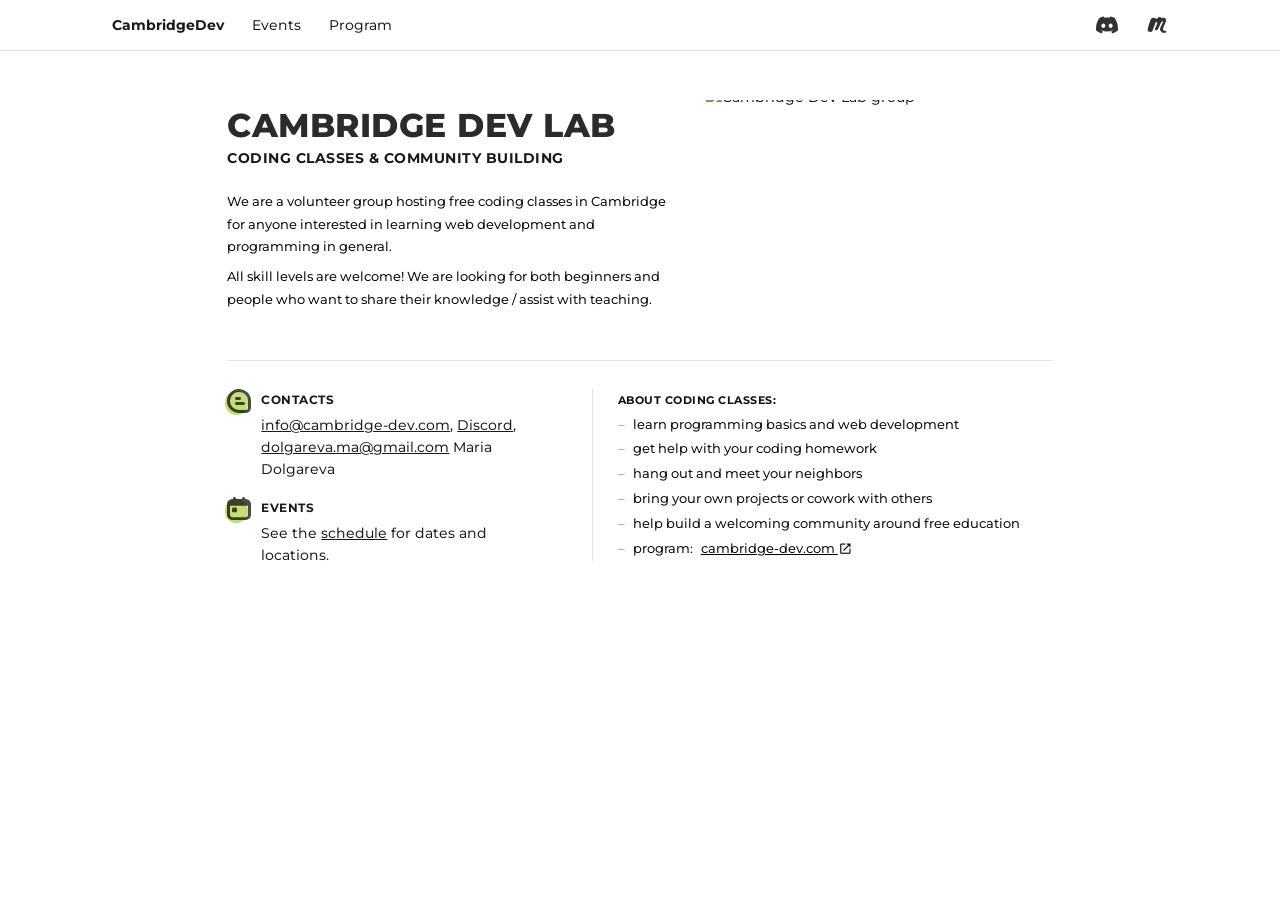
==== index.html @ 987d5553 "temporary styles" ====
<!DOCTYPE html>
<html lang="en">
<head>
  <meta charset="UTF-8" />
  <meta name="viewport" content="width=device-width, initial-scale=1.0" />
  <title>Cambridge Dev Lab</title>
  <link rel="icon" href="favicon.ico" />
  <link rel="preconnect" href="https://fonts.googleapis.com" />
  <link rel="preconnect" href="https://fonts.gstatic.com" crossorigin />
  <link href="https://fonts.googleapis.com/css2?family=Montserrat:wght@400;450;550;600;650;700;800&display=swap" rel="stylesheet" />
  <link rel="stylesheet" href="https://fonts.googleapis.com/css2?family=Material+Symbols+Outlined:opsz,wght,FILL,GRAD@24,400,0,0" />
  <link rel="stylesheet" href="style.css" />
</head>
<body>

<nav>
  <a href="index.html" class="brand">CambridgeDev</a>
  <a href="events.html" class="nav-link">Events</a>
  <a href="https://cambridge-dev.com/program" target="_blank" class="nav-link">Program</a>
  <span class="spacer"></span>
  <div class="nav-icons">
    <a href="https://discord.gg/wAMEqRMbdm" target="_blank" aria-label="Discord">
      <img src="images/discord.svg" alt="Discord" />
    </a>
    <a href="https://www.meetup.com/boston-web-dev-class" target="_blank" aria-label="Meetup">
      <img src="images/meetup.svg" alt="Meetup" />
    </a>
  </div>
</nav>

<main>
  <!-- HERO -->
  <section class="hero">
    <div class="hero-left">
      <h1>Cambridge Dev Lab</h1>
      <p class="subtitle">Coding classes & Community Building</p>
      <p>We are a volunteer group hosting free coding classes in Cambridge for anyone interested in learning web development and programming in general.</p>
      <p>All skill levels are welcome! We are looking for both beginners and people who want to share their knowledge / assist with teaching.</p>
    </div>

    <div class="hero-image">
      <img src="https://devclass-org.s3.us-east-2.amazonaws.com/devclass_group_photo_3.png" alt="Cambridge Dev Lab group" />
    </div>
  </section>

  <!-- INFO + ABOUT GRID -->
  <div class="content-grid">
    <div class="content-col">
      <div class="info-item">
        <div class="icon">
          <img src="images/comment.svg" alt="" />
        </div>
        <div>
          <strong class="label">Contacts</strong>
          <span>
            <a href="mailto:info@cambridge-dev.com">info@cambridge-dev.com</a>,
            <a href="https://discord.gg/wAMEqRMbdm">Discord</a>,
            <a href="mailto:dolgareva.ma@gmail.com">dolgareva.ma@gmail.com</a> Maria Dolgareva
          </span>
        </div>
      </div>

      <div class="info-item">
        <div class="icon">
          <img src="images/calendar-day.svg" alt="" />
        </div>
        <div>
          <strong class="label">Events</strong>
          <span>
            <!--Every Monday and Wednesday.<br> -->
            See the <a href="events.html">schedule</a> for dates and locations.
          </span>
        </div>
      </div>
    </div>

    <div class="content-col">
      <section class="about">
        <h2>About coding classes:</h2>
        <ul>
          <li>learn programming basics and web development</li>
          <li>get help with your coding homework</li>
          <li>hang out and meet your neighbors</li>
          <li>bring your own projects or cowork with others</li>
          <li>help build a welcoming community around free education</li>
          <li>program: <a href="https://cambridge-dev.com" target="_blank">cambridge-dev.com <span class="material-symbols-outlined">open_in_new</span></a></li>
        </ul>
      </section>
    </div>
  </div>
</main>

</body>
</html>
---- style.css ----
*, *::before, *::after { box-sizing: border-box; margin: 0; padding: 0; }

html {
  font-size: 14px;
  line-height: 22px;
  font-family: "Montserrat", sans-serif;
  font-weight: 450;
}

@media (max-width: 600px) {
  html { font-size: 17px; line-height: 26px; }
}

body {
  color: #1a1a1a;
  background: #fff;
  width: 100%;
}

/* NAV */
nav {
  display: flex;
  align-items: center;
  padding: 14px min(8rem, 10vw);
  border-bottom: 1px solid rgba(0,0,0,0.1);
  gap: 2rem;
}

nav .brand {
  font-weight: 700;
  font-size: 1rem;
  text-decoration: none;
  color: #1a1a1a;
}

nav a {
  font-size: 1rem;
  text-decoration: none;
  color: #1a1a1a;
}

nav a:hover { color: #555; }


@media (max-width: 480px) {
  nav .nav-link { display: none; }
}

nav .spacer { flex: 1; }

nav .nav-icons {
  display: flex;
  align-items: center;
  gap: 2rem;
}

nav .nav-icons a {
  display: flex;
  align-items: center;
  opacity: 0.8;
}

nav .nav-icons a:hover { opacity: 1; }

nav .nav-icons img {
  width: 22px;
  height: 22px;
}

/* MAIN */
main {
  max-width: 75rem;
  margin: 0 auto;
  padding: 0 min(8rem, 10vw) 10rem;
}

/* HERO */
.hero {
  display: flex;
  align-items: flex-start;
  gap: 2rem;
  margin-top: min(4rem, 8dvh);
  margin-bottom: 3rem;
}

.hero-left {
  flex: 1;
  min-width: 0;
}

.hero-left h1 {
  font-size: min(2.35rem, 11vw);
  font-weight: 800;
  margin-bottom: 0.3rem;
  letter-spacing: 0.5px;
  text-transform: uppercase;
  color: rgba(0,0,0,0.83);
  line-height: 1.1;
}

.hero-left .subtitle {
  font-weight: 700;
  font-size: 1rem;
  letter-spacing: 0.5px;
  text-transform: uppercase;
  color: rgba(0,0,0,0.9);
  margin-bottom: 1.4rem;
}

.hero-left p {
  font-size: 0.95rem;
  line-height: 1.63rem;
  color: rgba(0,0,0,1);
  margin-bottom: 0.5rem;
}

.hero-image {
  flex: 0 0 42%;
  max-width: 42%;
  margin-top: -1rem;
  margin-top: -0.5rem;
}

.hero-image {
  overflow: hidden;
}

.hero-image img {
  width: 100%;
  height: auto;
  display: block;
  border-radius: 0.1rem;
  margin-top: -14px;
}

@media (max-width: 680px) {
  .hero { flex-direction: column; }
  .hero-image { flex: none; max-width: 100%; margin-top: 0; }
}

/* CONTENT GRID */
.content-grid {
  display: grid;
  grid-template-columns: 1fr 1.4fr;
  gap: 2rem 2.5rem;
  border-top: 1px solid rgba(0,0,0,0.1);
  padding-top: 2rem;
}

@media (max-width: 600px) {
  .content-grid { grid-template-columns: 1fr; }
}

.content-col {
  display: flex;
  flex-direction: column;
  gap: 1.2rem;
}

/* INFO ITEMS */
.info-item {
  display: flex;
  align-items: flex-start;
  gap: 0.75rem;
  font-size: 0.97rem;
}

.info-item .icon {
  flex-shrink: 0;
  width: 1.7rem;
  height: 1.7rem;
  position: relative;
}

.info-item .icon::before {
  position: absolute;
  content: '';
  background-color: rgba(157, 199, 30, 0.463);
  background-color: rgba(157, 199, 30, 0.6);
  width: 100%;
  height: 100%;
  border-radius: 100%;
  margin-left: -10%;
  margin-top: 10%;
}

.info-item .icon img {
  position: relative;
  width: 100%;
  height: 100%;
  opacity: 0.7;
}

.info-item .label {
  font-size: 0.92rem;
}

.info-item .label {
  display: block;
  font-weight: 700;
  text-transform: uppercase;
  font-size: 0.88rem;
  letter-spacing: 0.5px;
  margin-bottom: 3px;
}

.info-item .label span {
  color: rgba(0,0,0,1);
  line-height: 1.5rem;
}

.info-item a {
  color: inherit;
}

/* ABOUT */
.about {
  border-left: 1px solid rgba(0,0,0,0.12);
  padding-left: 1.8rem;
}

@media (max-width: 600px) {
  .about {
    border-left: none;
    padding-left: 0;
  }
}

.about h2 {
  font-size: 0.82rem;
  font-weight: 700;
  text-transform: uppercase;
  letter-spacing: 0.5px;
  margin-bottom: 0.5rem;
  color: #111;
}

.about ul {
  list-style: none;
  margin-top: -0.4rem;
}

.about ul li {
  font-size: 0.92rem;
  color: rgba(0,0,0,1);
  padding: 0.1rem 0;
  display: flex;
  align-items: baseline;
  gap: 8px;
}

.about ul li::before {
  content: "–";
  color: #999;
  flex-shrink: 0;
}

.about.program {
  margin-top: 1.5rem;
  border-left: none;
  padding-left: 0;
}

.about.program p {
  font-size: 0.92rem;
  color: #333;
  line-height: 1.6rem;
}

.program-note {
  margin-top: 0.8rem;
  font-size: 0.88rem;
  color: #555;
}

a {
  color: inherit;
}
.about .material-symbols-outlined {
  font-size: 1.05rem;
  position: relative;
  top: 0.25rem;
}

/* mobile: pic_small_2 fills width naturally */
@media (max-width: 680px) {
  .hero-image picture img {
    width: 100%;
    height: auto;
    margin-top: 0;
  }
}

/* DISCORD BUTTON */
a.btn-discord {
  display: inline-block;
  background-color: rgba(65, 81, 173, 0.95);
  background-color: rgba(0,0,0,0.7);
  color: #fff;
  text-decoration: none;
  font-weight: 700;
  font-size: 1rem;
  padding: 0.4rem 2rem;
  border-radius: 0.3rem;
  margin-top: 0.35rem;
  margin-bottom: 0.3rem;
  min-width: 10rem;
  text-align: center;
}

.btn-discord:hover {
  background-color: rgb(49, 65, 159);
  background-color: rgba(0,0,0,0.8);
}

@media (max-width: 520px) {
  a.btn-discord {
    min-width: calc(100% - 1.7rem);
  }
}
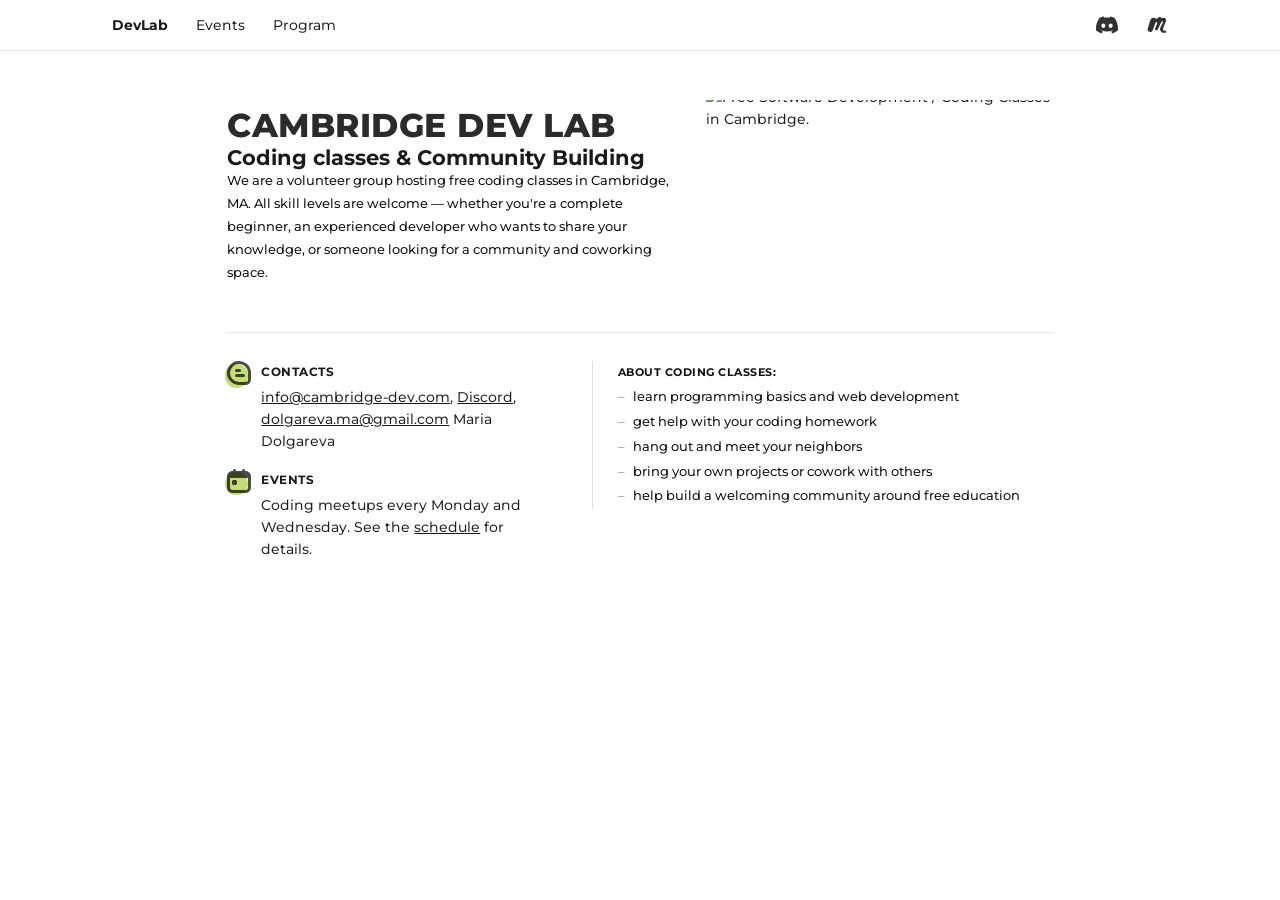
==== commit 9c05b2f3: "Search enhancement" ====
--- a/index.html
+++ b/index.html
@@ -3,6 +3,8 @@
 <head>
   <meta charset="UTF-8" />
   <meta name="viewport" content="width=device-width, initial-scale=1.0" />
+  <meta name="description" content="Free coding and web development classes in Cambridge MA. Learn programming fundamentals, HTML, CSS, JavaScript, React.js, Python and more with Cambridge Dev Lab.">
+  <meta name="author" content="Cambridge Dev Lab">
   <title>Cambridge Dev Lab</title>
   <link rel="icon" href="favicon.ico" />
   <link rel="preconnect" href="https://fonts.googleapis.com" />
@@ -14,8 +16,9 @@
 <body>
 
 <nav>
-  <a href="index.html" class="brand">CambridgeDev</a>
+  <a href="index.html" class="brand">DevLab</a>
   <a href="events.html" class="nav-link">Events</a>
+  <!--<a href="about.html" class="nav-link">About</a>-->
   <a href="https://cambridge-dev.com/program" target="_blank" class="nav-link">Program</a>
   <span class="spacer"></span>
   <div class="nav-icons">
@@ -33,13 +36,17 @@
   <section class="hero">
     <div class="hero-left">
       <h1>Cambridge Dev Lab</h1>
-      <p class="subtitle">Coding classes & Community Building</p>
-      <p>We are a volunteer group hosting free coding classes in Cambridge for anyone interested in learning web development and programming in general.</p>
-      <p>All skill levels are welcome! We are looking for both beginners and people who want to share their knowledge / assist with teaching.</p>
+      <h2 class="hero-subtitle">Coding classes & Community Building</h2>
+      <p>
+        We are a volunteer group hosting free coding classes in Cambridge, MA. 
+        All skill levels are welcome — whether you're a complete beginner, 
+        an experienced developer who wants to share your knowledge, 
+        or someone looking for a community and coworking space.
+      </p>
     </div>
 
     <div class="hero-image">
-      <img src="https://devclass-org.s3.us-east-2.amazonaws.com/devclass_group_photo_3.png" alt="Cambridge Dev Lab group" />
+      <img src="https://devclass-org.s3.us-east-2.amazonaws.com/devclass_group_photo_3.png" alt="Free Software Development / Coding Classes in Cambridge." />
     </div>
   </section>
 
@@ -66,9 +73,9 @@
         </div>
         <div>
           <strong class="label">Events</strong>
-          <span>
-            <!--Every Monday and Wednesday.<br> -->
-            See the <a href="events.html">schedule</a> for dates and locations.
+          <span>            
+            Coding meetups every Monday and Wednesday.
+            See the <a href="events.html">schedule</a> for details.<br>
           </span>
         </div>
       </div>
@@ -83,7 +90,6 @@
           <li>hang out and meet your neighbors</li>
           <li>bring your own projects or cowork with others</li>
           <li>help build a welcoming community around free education</li>
-          <li>program: <a href="https://cambridge-dev.com" target="_blank">cambridge-dev.com <span class="material-symbols-outlined">open_in_new</span></a></li>
         </ul>
       </section>
     </div>
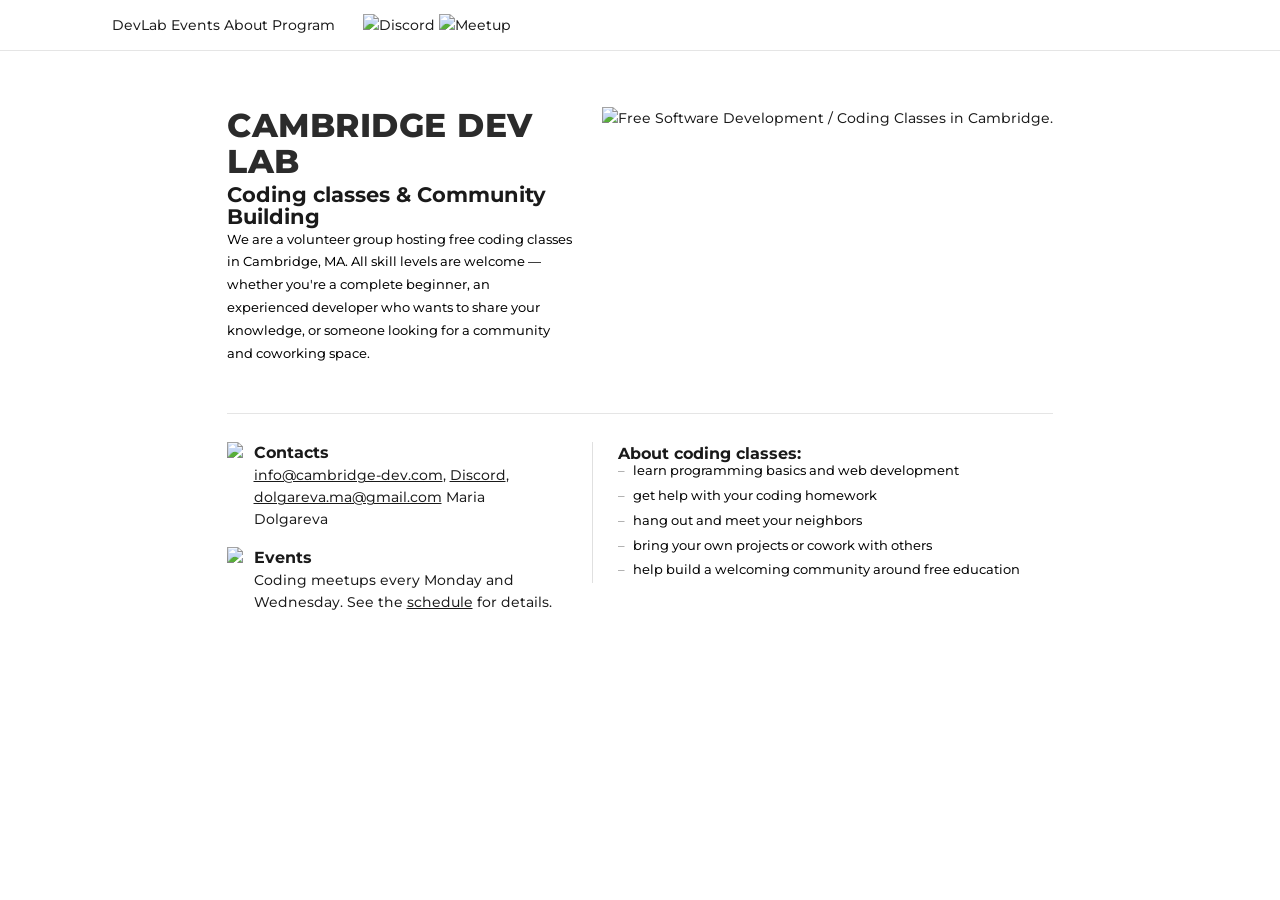
==== commit b35f9203: "About page, wip" ====
--- a/index.html
+++ b/index.html
@@ -9,92 +9,92 @@
   <link rel="icon" href="favicon.ico" />
   <link rel="preconnect" href="https://fonts.googleapis.com" />
   <link rel="preconnect" href="https://fonts.gstatic.com" crossorigin />
-  <link href="https://fonts.googleapis.com/css2?family=Montserrat:wght@400;450;550;600;650;700;800&display=swap" rel="stylesheet" />
+  <link rel="stylesheet" href="https://fonts.googleapis.com/css2?family=Montserrat:wght@400;450;550;600;650;700;800&display=swap" />
   <link rel="stylesheet" href="https://fonts.googleapis.com/css2?family=Material+Symbols+Outlined:opsz,wght,FILL,GRAD@24,400,0,0" />
   <link rel="stylesheet" href="style.css" />
 </head>
 <body>
 
-<nav>
-  <a href="index.html" class="brand">DevLab</a>
-  <a href="events.html" class="nav-link">Events</a>
-  <!--<a href="about.html" class="nav-link">About</a>-->
-  <a href="https://cambridge-dev.com/program" target="_blank" class="nav-link">Program</a>
-  <span class="spacer"></span>
-  <div class="nav-icons">
-    <a href="https://discord.gg/wAMEqRMbdm" target="_blank" aria-label="Discord">
-      <img src="images/discord.svg" alt="Discord" />
-    </a>
-    <a href="https://www.meetup.com/boston-web-dev-class" target="_blank" aria-label="Meetup">
-      <img src="images/meetup.svg" alt="Meetup" />
-    </a>
-  </div>
-</nav>
+  <nav>
+    <div class="nav-left">
+      <a href="index.html" class="nav-text logo">DevLab</a>
+      <a href="events.html" class="nav-text">Events</a>
+      <a href="about.html" class="nav-text">About</a>
+      <a href="https://cambridge-dev.com/program" target="_blank" class="nav-text">Program</a>
+    </div>
+    <div class="nav-right">
+      <a href="https://discord.gg/wAMEqRMbdm" class="nav-icon" target="_blank" aria-label="Discord">
+        <img src="assets/discord.svg" alt="Discord" />
+      </a>
+      <a href="https://www.meetup.com/boston-web-dev-class" class="nav-icon" target="_blank" aria-label="Meetup">
+        <img src="assets/meetup.svg" alt="Meetup" />
+      </a>
+    </div>
+  </nav>
 
-<main>
-  <!-- HERO -->
-  <section class="hero">
-    <div class="hero-left">
-      <h1>Cambridge Dev Lab</h1>
-      <h2 class="hero-subtitle">Coding classes & Community Building</h2>
-      <p>
-        We are a volunteer group hosting free coding classes in Cambridge, MA. 
-        All skill levels are welcome — whether you're a complete beginner, 
-        an experienced developer who wants to share your knowledge, 
-        or someone looking for a community and coworking space.
-      </p>
-    </div>
+  <main>
+    <section class="hero">
+      <div class="hero-left">
+        <h1 class="h1">Cambridge Dev Lab</h1>
+        <h2 class="h2">Coding classes & Community Building</h2>
+        <p class="hero-description">
+          We are a volunteer group hosting free coding classes in Cambridge, MA. 
+          All skill levels are welcome — whether you're a complete beginner, 
+          an experienced developer who wants to share your knowledge, 
+          or someone looking for a community and coworking space.
+        </p>
+      </div>
+      <div class="hero-right">
+        <img src="https://devclass-org.s3.us-east-2.amazonaws.com/devclass_group_photo_3.png" alt="Free Software Development / Coding Classes in Cambridge." />
+      </div>
+    </section>
 
-    <div class="hero-image">
-      <img src="https://devclass-org.s3.us-east-2.amazonaws.com/devclass_group_photo_3.png" alt="Free Software Development / Coding Classes in Cambridge." />
-    </div>
-  </section>
+    <div class="content-grid">
 
-  <!-- INFO + ABOUT GRID -->
-  <div class="content-grid">
-    <div class="content-col">
-      <div class="info-item">
-        <div class="icon">
-          <img src="images/comment.svg" alt="" />
-        </div>
-        <div>
-          <strong class="label">Contacts</strong>
-          <span>
-            <a href="mailto:info@cambridge-dev.com">info@cambridge-dev.com</a>,
-            <a href="https://discord.gg/wAMEqRMbdm">Discord</a>,
-            <a href="mailto:dolgareva.ma@gmail.com">dolgareva.ma@gmail.com</a> Maria Dolgareva
-          </span>
-        </div>
+      <div class="content-col">
+        <section class="info-item">
+          <div class="info-icon">
+            <img src="assets/comment.svg" />
+          </div>
+          <div>
+            <h3 class="h3">Contacts</h3>
+            <span>
+              <a href="mailto:info@cambridge-dev.com">info@cambridge-dev.com</a>,
+              <a href="https://discord.gg/wAMEqRMbdm">Discord</a>,
+              <a href="mailto:dolgareva.ma@gmail.com">dolgareva.ma@gmail.com</a> Maria Dolgareva
+            </span>
+          </div>
+        </section>
+
+        <section class="info-item">
+          <div class="info-icon">
+            <img src="assets/calendar-day.svg" />
+          </div>
+          <div>
+            <h3 class="h3">Events</h3>
+            <span>            
+              Coding meetups every Monday and Wednesday.
+              See the <a href="events.html">schedule</a> for details.<br>
+            </span>
+          </div>
+        </section>
       </div>
 
-      <div class="info-item">
-        <div class="icon">
-          <img src="images/calendar-day.svg" alt="" />
-        </div>
-        <div>
-          <strong class="label">Events</strong>
-          <span>            
-            Coding meetups every Monday and Wednesday.
-            See the <a href="events.html">schedule</a> for details.<br>
-          </span>
-        </div>
+      <div class="content-col">
+        <section class="about">
+          <h3 class="h3">About coding classes:</h3>
+          <ul class="list">
+            <li>learn programming basics and web development</li>
+            <li>get help with your coding homework</li>
+            <li>hang out and meet your neighbors</li>
+            <li>bring your own projects or cowork with others</li>
+            <li>help build a welcoming community around free education</li>
+          </ul>
+        </section>
       </div>
+
     </div>
-
-    <div class="content-col">
-      <section class="about">
-        <h2>About coding classes:</h2>
-        <ul>
-          <li>learn programming basics and web development</li>
-          <li>get help with your coding homework</li>
-          <li>hang out and meet your neighbors</li>
-          <li>bring your own projects or cowork with others</li>
-          <li>help build a welcoming community around free education</li>
-        </ul>
-      </section>
-    </div>
-  </div>
-</main>
+  </main>
 
 </body>
 </html>
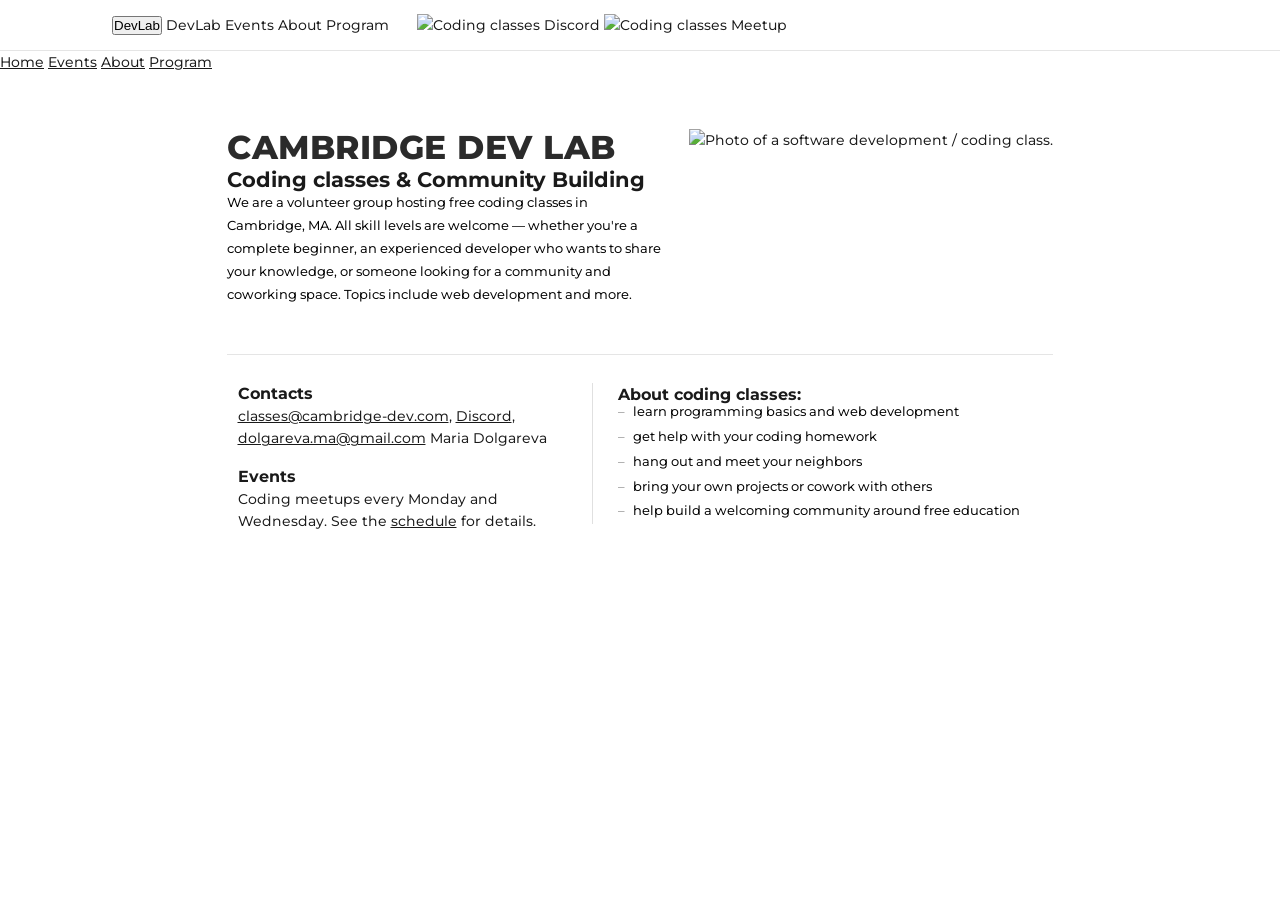
==== commit b77e35f1: "Images alt" ====
--- a/index.html
+++ b/index.html
@@ -3,20 +3,25 @@
 <head>
   <meta charset="UTF-8" />
   <meta name="viewport" content="width=device-width, initial-scale=1.0" />
-  <meta name="description" content="Free coding and web development classes in Cambridge MA. Learn programming fundamentals, HTML, CSS, JavaScript, React.js, Python and more with Cambridge Dev Lab.">
+  <meta name="description" content="Free coding classes in Cambridge MA. Learn web development, programming fundamentals and more.">
   <meta name="author" content="Cambridge Dev Lab">
-  <title>Cambridge Dev Lab</title>
+  <title>Coding Classes | Cambridge Dev Lab</title>
   <link rel="icon" href="favicon.ico" />
   <link rel="preconnect" href="https://fonts.googleapis.com" />
   <link rel="preconnect" href="https://fonts.gstatic.com" crossorigin />
   <link rel="stylesheet" href="https://fonts.googleapis.com/css2?family=Montserrat:wght@400;450;550;600;650;700;800&display=swap" />
-  <link rel="stylesheet" href="https://fonts.googleapis.com/css2?family=Material+Symbols+Outlined:opsz,wght,FILL,GRAD@24,400,0,0" />
+  <link rel="stylesheet" href="https://fonts.googleapis.com/css2?family=Material+Symbols+Rounded:opsz,wght,FILL,GRAD@24,400,0,0" />
   <link rel="stylesheet" href="style.css" />
+  <link rel="stylesheet" href="nav.css" />
 </head>
 <body>
 
   <nav>
     <div class="nav-left">
+      <button class="nav-mobile-btn" aria-label="Open menu" onclick="toggleMenu()">
+        <!--<span class="material-symbols-rounded">menu</span>-->
+        <span class="nav-text logo">DevLab</span>
+      </button>
       <a href="index.html" class="nav-text logo">DevLab</a>
       <a href="events.html" class="nav-text">Events</a>
       <a href="about.html" class="nav-text">About</a>
@@ -24,13 +29,21 @@
     </div>
     <div class="nav-right">
       <a href="https://discord.gg/wAMEqRMbdm" class="nav-icon" target="_blank" aria-label="Discord">
-        <img src="assets/discord.svg" alt="Discord" />
+        <img src="assets/discord.svg" alt="Coding classes Discord" />
       </a>
       <a href="https://www.meetup.com/boston-web-dev-class" class="nav-icon" target="_blank" aria-label="Meetup">
-        <img src="assets/meetup.svg" alt="Meetup" />
+        <img src="assets/meetup.svg" alt="Coding classes Meetup" />
       </a>
     </div>
   </nav>
+
+  <div class="nav-mobile" id="nav-mobile">
+    <a href="index.html">Home</a>
+    <a href="events.html">Events</a>
+    <a href="about.html">About</a>
+    <a href="https://cambridge-dev.com/program" target="_blank">Program</a>
+  </div>
+  <div class="mobile-overlay" id="mobile-overlay" onclick="toggleMenu()"></div>
 
   <main>
     <section class="hero">
@@ -42,10 +55,11 @@
           All skill levels are welcome — whether you're a complete beginner, 
           an experienced developer who wants to share your knowledge, 
           or someone looking for a community and coworking space.
+          Topics include web development and more.
         </p>
       </div>
       <div class="hero-right">
-        <img src="https://devclass-org.s3.us-east-2.amazonaws.com/devclass_group_photo_3.png" alt="Free Software Development / Coding Classes in Cambridge." />
+        <img src="https://devclass-org.s3.us-east-2.amazonaws.com/group_photo_01_700.png" alt="Photo of a software development / coding class." />
       </div>
     </section>
 
@@ -54,12 +68,12 @@
       <div class="content-col">
         <section class="info-item">
           <div class="info-icon">
-            <img src="assets/comment.svg" />
+            <img src="assets/comment.svg" alt="" />
           </div>
           <div>
             <h3 class="h3">Contacts</h3>
             <span>
-              <a href="mailto:info@cambridge-dev.com">info@cambridge-dev.com</a>,
+              <a href="mailto:classes@cambridge-dev.com">classes@cambridge-dev.com</a>,
               <a href="https://discord.gg/wAMEqRMbdm">Discord</a>,
               <a href="mailto:dolgareva.ma@gmail.com">dolgareva.ma@gmail.com</a> Maria Dolgareva
             </span>
@@ -68,7 +82,7 @@
 
         <section class="info-item">
           <div class="info-icon">
-            <img src="assets/calendar-day.svg" />
+            <img src="assets/calendar-day.svg" alt="" />
           </div>
           <div>
             <h3 class="h3">Events</h3>
@@ -96,5 +110,6 @@
     </div>
   </main>
 
+<script src="menu.js"></script>
 </body>
 </html>
